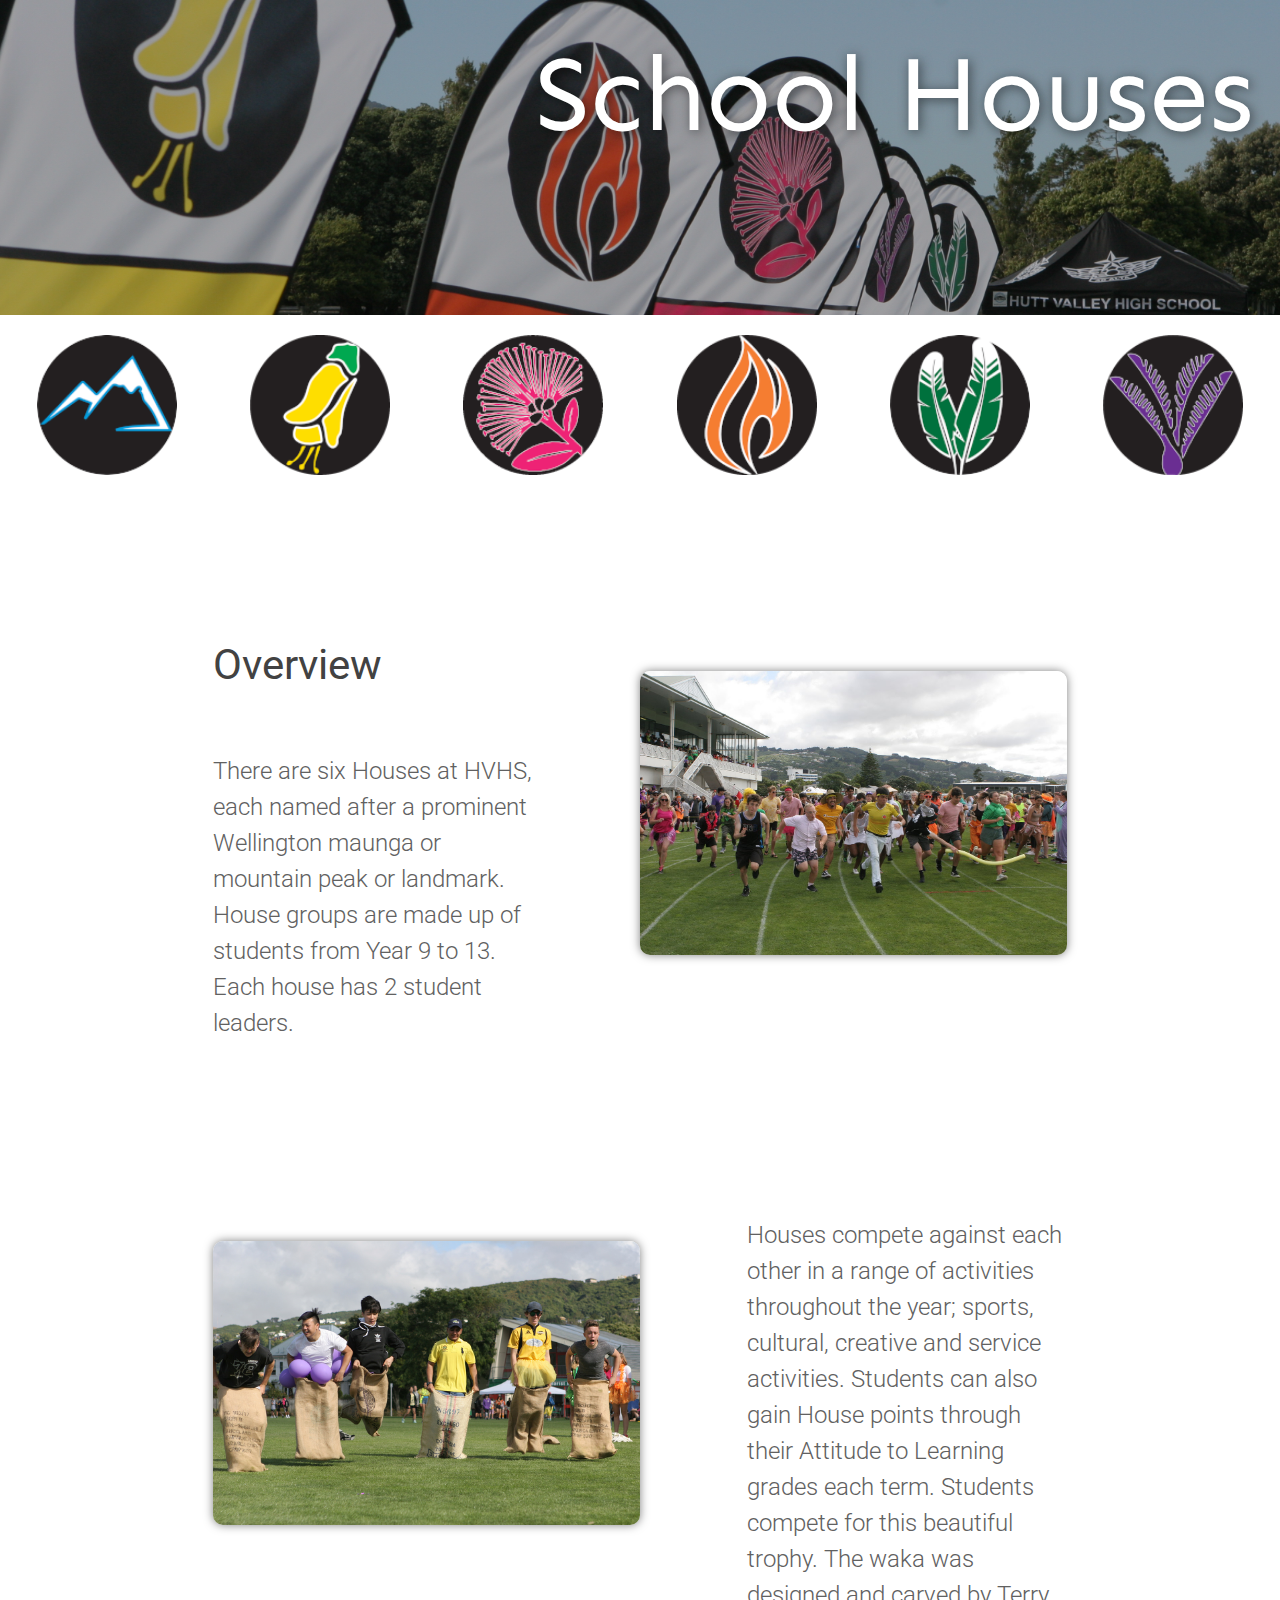
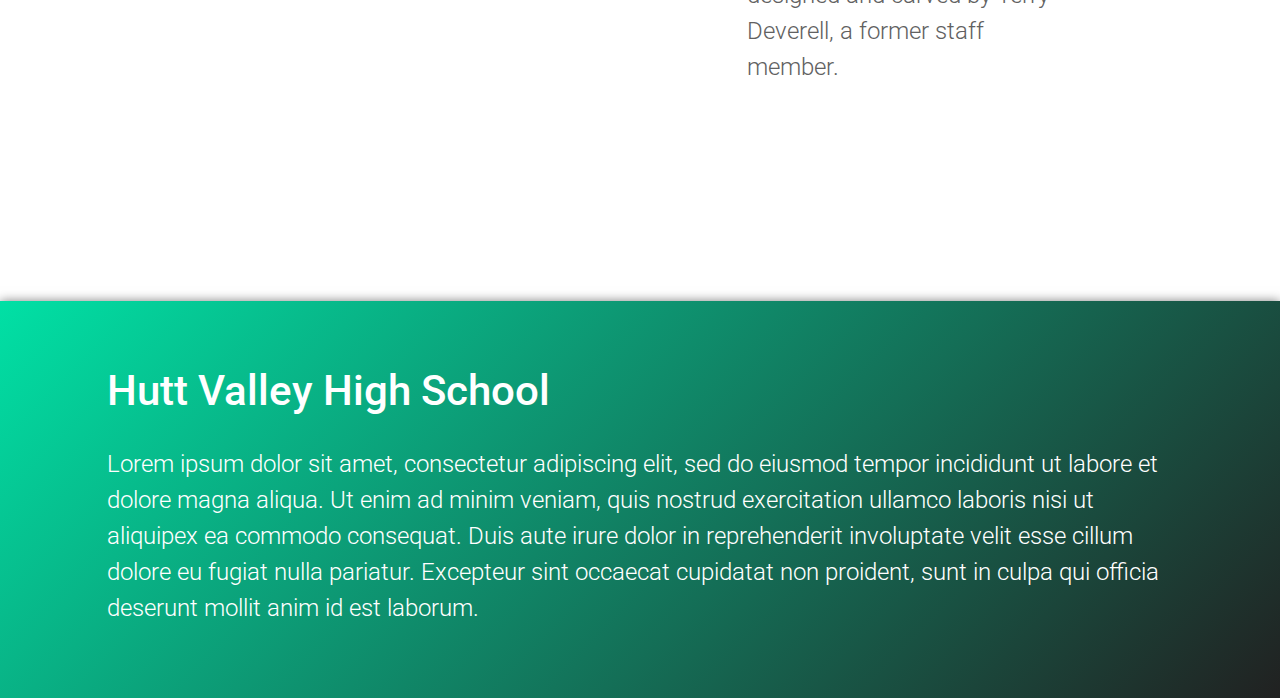
==== index.html @ 33c92b8f "continuing to update mobile view" ====
<!DOCTYPE html>
<html lang='en'>
  <head>
    <meta charset="UTF-8">
    <meta name="description" content="Free Web tutorials">
    <meta name="keywords" content="HTML, CSS, JavaScript">
    <meta name="author" content="John Doe">
    <meta name="viewport" content="width=device-width, initial-scale=1.0">
    <script src="ua.js"></script>
    <link rel="stylesheet" href="https://www.w3schools.com/w3css/4/w3.css">
    <link rel="stylesheet" href="https://fonts.googleapis.com/css2?family=Roboto:wght@300;500&family=Sen:wght@700&display=swap">
    <link rel="stylesheet" href="style.css">
    <link rel="icon" href="images/favicon.png">
    <title>School Houses - HVHS</title>
  </head>
  <body>
    <div class="title">
      <h1>School Houses</h1>
    </div>
    <div class="navbar w3-row">
      <div id="TARARUA" class="w3-col s2 m2 l2">
        <a href="tararua.html">
          <img id="TARARUANOTSELECTED"
               src="images/tararua-logo.png"
               alt="tararua">
          <img id="TARARUASELECTED"
               src="images/tararua-logo-selected.png"
               alt="tararua-selected">
        </a>
      </div>
      <div id="MATAIRANGI" class="w3-col s2 m2 l2">
        <a href="matairangi.html">
          <img id="MATAIRANGINOTSELECTED"
               src="images/matairangi-logo.png"
               alt="matairangi">
          <img id="MATAIRANGISELECTED"
               src="images/matairangi-logo-selected.png"
               alt="matairangi-selected">
        </a>
      </div>
      <div id="ORONGORONGO" class="w3-col s2 m2 l2">
        <a href="orongorongo.html">
          <img id="ORONGORONGONOTSELECTED"
               src="images/orongorongo-logo.png"
               alt="orongorongo">
          <img id="ORONGORONGOSELECTED"
               src="images/orongorongo-logo-selected.png"
               alt="orongorongo-selected">
        </a>
      </div>
      <div id="PUKEATUA" class="w3-col s2 m2 l2">
        <a href="pukeatua.html">
          <img id="PUKEATUANOTSELECTED"
               src="images/pukeatua-logo.png"
               alt="pukeatua">
          <img id="PUKEATUASELECTED"
               src="images/pukeatua-logo-selected.png"
               alt="pukeatua-selected">
        </a>
      </div>
      <div id="REMUTAKA" class="w3-col s2 m2 l2">
        <a href="remutaka.html">
          <img id="REMUTAKANOTSELECTED"
               src="images/remutaka-logo.png"
               alt="remutaka">
          <img id="REMUTAKASELECTED"
               src="images/remutaka-logo-selected.png"
               alt="remutaka-selected">
        </a>
      </div>
      <div id="PUKEARIKI" class="w3-col s2 m2 l2">
        <a href="pukeariki.html">
          <img id="PUKEARIKINOTSELECTED"
               src="images/pukeariki-logo.png"
               alt="pukeariki">
          <img id="PUKEARIKISELECTED"
               src="images/pukeariki-logo-selected.png"
               alt="pukeariki-selected">
        </a>
      </div>
    </div> <!-- End of Navbar -->
    <div class="content w3-row">
      <div class="w3-col s1 m1 l2">
        <br>
      </div>
      <div class="w3-col s12 m12 l3 hometext">
        <h1>Overview</h1>
        <br>
        <p>
          There are six Houses at HVHS, each named after a prominent
          Wellington maunga or mountain peak or landmark. House groups are
          made up of students from Year 9 to 13. Each house has 2 student
          leaders.
        </p>
      </div>
      <div class="w3-col s0 m0 l1">
        <br>
      </div>
      <div class="w3-col s12 m12 l4">
        <img src="images/home-1.jpg" class="homeimg" alt="sprint-race">
      </div>
      <div class="w3-col s1 m1 l2">
        <br>
      </div>
    </div>
    <div class="content w3-row">
      <div class="w3-col s1 m1 l2">
        <br>
      </div>
      <div class="w3-col s12 m12 l4">
        <img src="images/home-2.jpg" class="homeimg" alt="sprint-race">
      </div>
      <div class="w3-col s0 m0 l1">
        <br>
      </div>
      <div class="w3-col s12 m12 l3 hometext">
        <!-- <h1>Pengerrs</h1>
        <br> -->
        <p>
          Houses compete against each other in a range of activities throughout
          the year; sports, cultural, creative and service activities. Students
          can also gain House points through their Attitude to Learning grades
          each term. Students compete for this beautiful trophy. The waka was
          designed and carved by Terry Deverell, a former staff member.
        </p>
      </div>
      <div class="w3-col s1 m1 l2">
        <br>
      </div>
    </div>
    <div class="footer w3-row">
      <div class="w3-col s1 m1 l1">
        <br>
      </div>
      <div class="w3-col s10 m10 l10">
        <h1>Hutt Valley High School</h1>
        <p>
          Lorem ipsum dolor sit amet, consectetur adipiscing elit, sed do
          eiusmod tempor incididunt ut labore et dolore magna aliqua. Ut enim ad
          minim veniam, quis nostrud exercitation ullamco laboris nisi ut
          aliquipex ea commodo consequat. Duis aute irure dolor in reprehenderit
          involuptate velit esse cillum dolore eu fugiat nulla pariatur.
          Excepteur sint occaecat cupidatat non proident, sunt in culpa qui
          officia deserunt mollit anim id est laborum.
        </p>
      </div>
    </div>
  </body>
</html>
---- style.css ----
html, body {height: 100%;}

.title {
  background-image:      linear-gradient(rgba(0, 0, 0, 0.3),
                         rgba(0, 0, 0, 0.3)),
                         url('images/background.jpg');
  height:                35%;
  background-attachment: fixed;
  background-position:   center;
  background-repeat:     no-repeat;
  background-size:       cover;
}

.title h1 {
  text-align:    right;
  color:         white;
  font-family:   'Sen', sans-serif;
  margin:        0;
  padding-right: 2%;
  padding-top:   1%;
  font-size:     12vh;
  text-shadow:   2px 2px 12px rgba(0,0,0,0.5);
}

.navbar {
  width:    100%;
  position: relative;
  display:  block;
}

.navbar img {
  height:       20vh;
  display:      block;
  margin-left:  auto;
  margin-right: auto;
  padding:      20px;
}

/* Hide light icon */
#TARARUASELECTED                           {display: none;}
#MATAIRANGISELECTED                        {display: none;}
#ORONGORONGOSELECTED                       {display: none;}
#PUKEATUASELECTED                          {display: none;}
#REMUTAKASELECTED                          {display: none;}
#PUKEARIKISELECTED                         {display: none;}

/* Hide dark icon on hover */
#TARARUA:hover     #TARARUANOTSELECTED     {display: none;}
#MATAIRANGI:hover  #MATAIRANGINOTSELECTED  {display: none;}
#ORONGORONGO:hover #ORONGORONGONOTSELECTED {display: none;}
#PUKEATUA:hover    #PUKEATUANOTSELECTED    {display: none;}
#REMUTAKA:hover    #REMUTAKANOTSELECTED    {display: none;}
#PUKEARIKI:hover   #PUKEARIKINOTSELECTED   {display: none;}

/* Show light icon on hover */
#TARARUA:hover     #TARARUASELECTED        {display: block;}
#MATAIRANGI:hover  #MATAIRANGISELECTED     {display: block;}
#ORONGORONGO:hover #ORONGORONGOSELECTED    {display: block;}
#PUKEATUA:hover    #PUKEATUASELECTED       {display: block;}
#REMUTAKA:hover    #REMUTAKASELECTED       {display: block;}
#PUKEARIKI:hover   #PUKEARIKISELECTED      {display: block;}

/* Gradient background on hover */
#TARARUA:hover {
  background: linear-gradient(135deg, #009ce1, #004461);
  box-shadow: 0px 0px 10px rgba(0, 0, 0, 0.5);
}
#MATAIRANGI:hover {
  background: linear-gradient(135deg, #ffe300, #BFA900);
  box-shadow: 0px 0px 10px rgba(0, 0, 0, 0.5);
}
#ORONGORONGO:hover {
  background: linear-gradient(135deg, #ff0071, #800039);
  box-shadow: 0px 0px 10px rgba(0, 0, 0, 0.5);
}
#PUKEATUA:hover {
  background: linear-gradient(135deg, #ff7200, #803900);
  box-shadow: 0px 0px 10px rgba(0, 0, 0, 0.5);
}
#REMUTAKA:hover {
  background: linear-gradient(135deg, #00773a, #00381B);
  box-shadow: 0px 0px 10px rgba(0, 0, 0, 0.5);
}
#PUKEARIKI:hover {
  background: linear-gradient(135deg, #760296, #440157);
  box-shadow: 0px 0px 10px rgba(0, 0, 0, 0.5);
}

.content    {margin-top:  128px;}

.hometext h1{
  font-family: 'Roboto', sans-serif;
  color:       #424242;
  font-size:   42px;
}

.hometext p{
  font-family: 'Roboto', sans-serif;
  font-weight: 300;
  font-size:   24px;
  color:       #616161;
}

.homeimg {
  width:         100%;
  margin-top:    48px;
  border-radius: 10px;
  box-shadow:    0px 0px 10px rgba(0, 0, 0, 0.5);
}

.splitter {
  width:        66%;
  margin:       auto;
  margin-top:   192px;
  border-color: #616161;
}

#HOMEEMBED,     #TARARUAEMBED,  #MATAIRANGIEMBED, #ORONGORONGOEMBED,
#PUKEATUAEMBED, #REMUTAKAEMBED, #PUKEARIKIEMBED   {display: none;}

.active {display: block;}

.footer {
  box-shadow:  0px 0px 10px rgba(0, 0, 0, 0.5);
  margin-top:  192px;
  background:  linear-gradient(135deg, #01e0a5, #212121);
  color:       white;
  font-family: 'Roboto', sans-serif;
}

.footer h1 {
  padding-top: 48px;
  font-family: 'Roboto', sans-serif;
  font-size:   42px;
  font-weight: 500;
}

.footer p {
  font-size:      24px;
  font-weight:    300;
  padding-bottom: 48px;
}

html[data-useragent*='Android'] img {
  box-shadow:    0px 0px 0px rgba(0, 0, 0, 0.5);
  border-radius: 0px;
  margin-top:    0px;
}
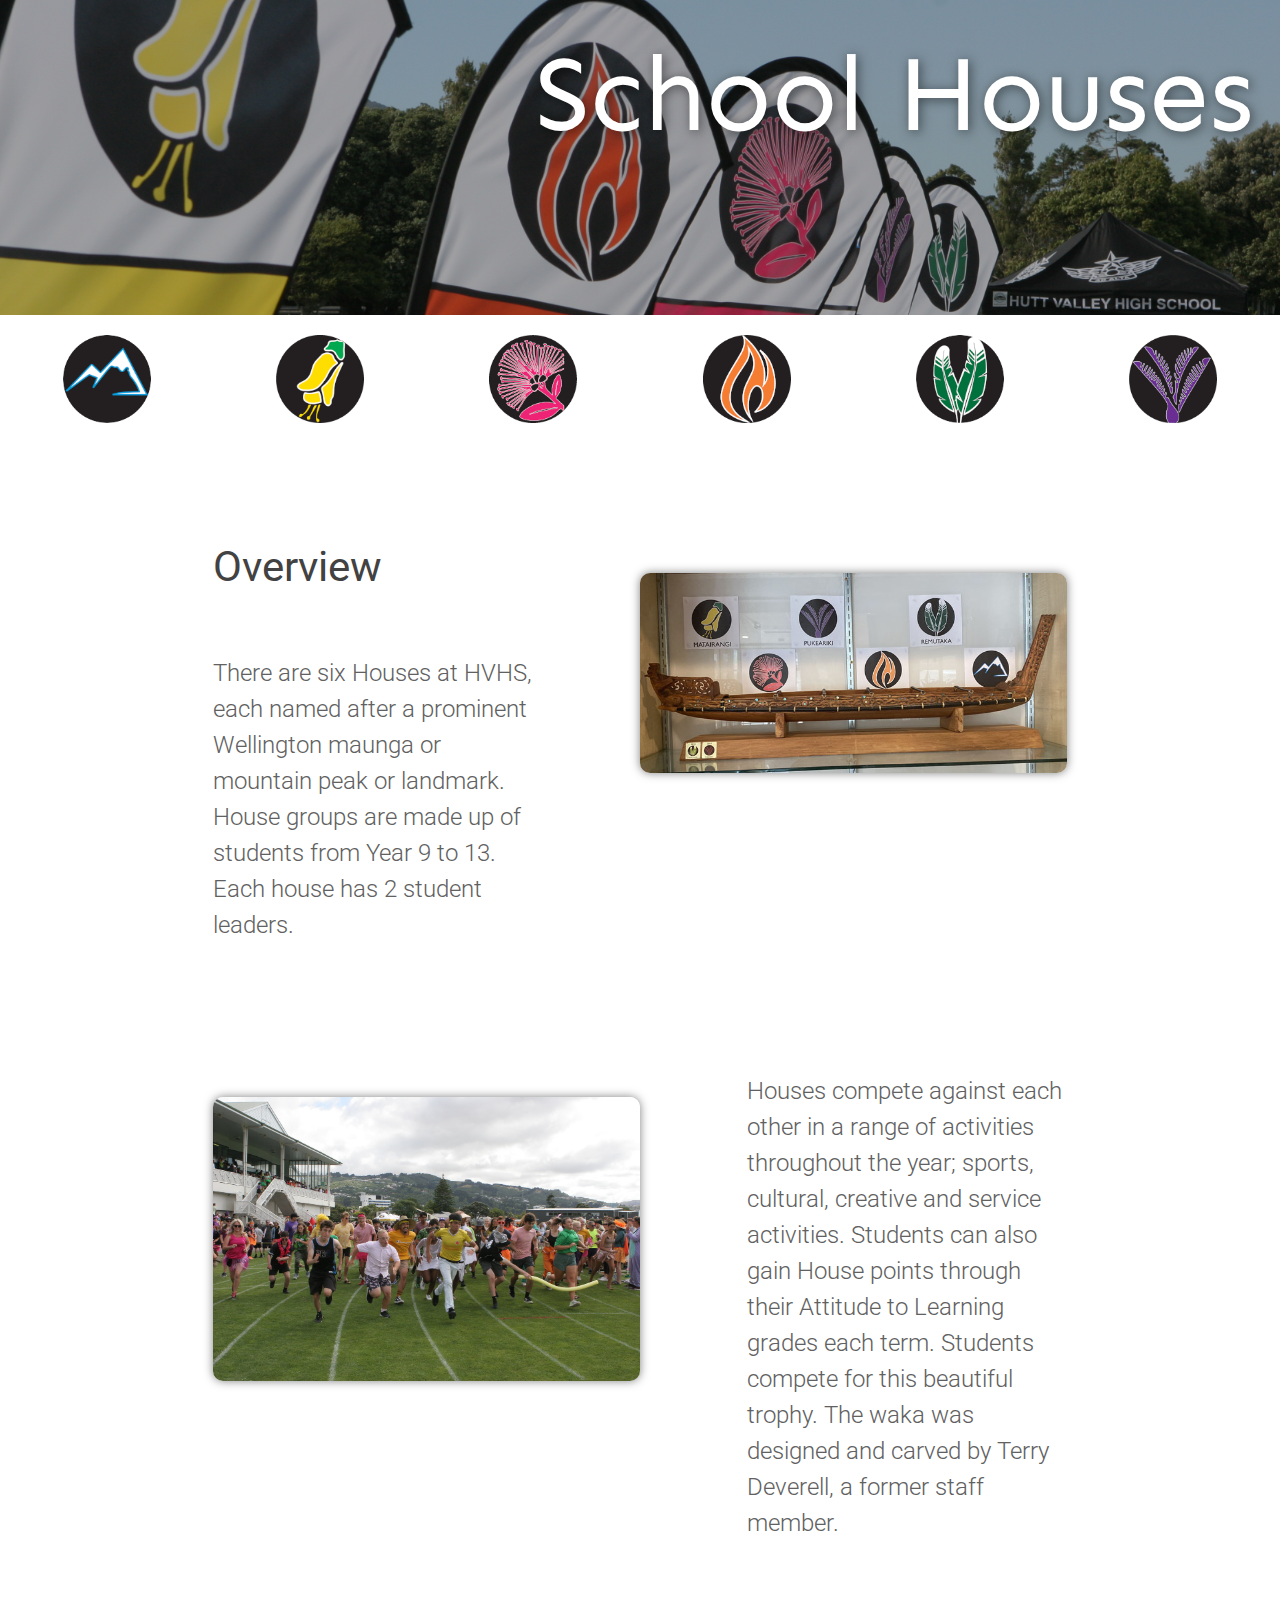
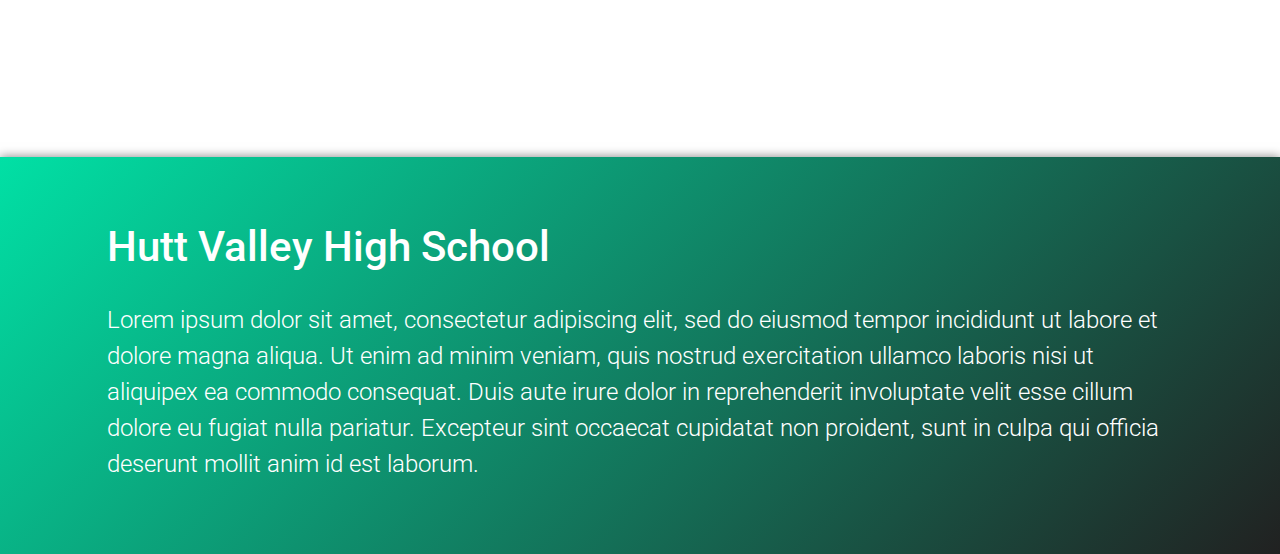
==== commit 1c716d1c: "General visual tweaks, removed some unused classes from css." ====
--- a/index.html
+++ b/index.html
@@ -3,82 +3,84 @@
   <head>
     <meta charset="UTF-8">
     <meta name="description" content="Free Web tutorials">
-    <meta name="keywords" content="HTML, CSS, JavaScript">
-    <meta name="author" content="John Doe">
-    <meta name="viewport" content="width=device-width, initial-scale=1.0">
+    <meta name="keywords"    content="HTML, CSS, JavaScript">
+    <meta name="author"      content="John Doe">
+    <meta name="viewport"    content="width=device-width, initial-scale=1.0">
     <script src="ua.js"></script>
     <link rel="stylesheet" href="https://www.w3schools.com/w3css/4/w3.css">
     <link rel="stylesheet" href="https://fonts.googleapis.com/css2?family=Roboto:wght@300;500&family=Sen:wght@700&display=swap">
     <link rel="stylesheet" href="style.css">
-    <link rel="icon" href="images/favicon.png">
+    <link rel="icon"       href="images/favicon.png">
     <title>School Houses - HVHS</title>
   </head>
   <body>
     <div class="title">
       <h1>School Houses</h1>
     </div>
+<!----------------------------------------------------------------------------->
     <div class="navbar w3-row">
       <div id="TARARUA" class="w3-col s2 m2 l2">
         <a href="tararua.html">
-          <img id="TARARUANOTSELECTED"
+          <img id ="TARARUANOTSELECTED"
                src="images/tararua-logo.png"
                alt="tararua">
-          <img id="TARARUASELECTED"
+          <img id ="TARARUASELECTED"
                src="images/tararua-logo-selected.png"
                alt="tararua-selected">
         </a>
       </div>
       <div id="MATAIRANGI" class="w3-col s2 m2 l2">
         <a href="matairangi.html">
-          <img id="MATAIRANGINOTSELECTED"
+          <img id ="MATAIRANGINOTSELECTED"
                src="images/matairangi-logo.png"
                alt="matairangi">
-          <img id="MATAIRANGISELECTED"
+          <img id ="MATAIRANGISELECTED"
                src="images/matairangi-logo-selected.png"
                alt="matairangi-selected">
         </a>
       </div>
       <div id="ORONGORONGO" class="w3-col s2 m2 l2">
         <a href="orongorongo.html">
-          <img id="ORONGORONGONOTSELECTED"
+          <img id ="ORONGORONGONOTSELECTED"
                src="images/orongorongo-logo.png"
                alt="orongorongo">
-          <img id="ORONGORONGOSELECTED"
+          <img id ="ORONGORONGOSELECTED"
                src="images/orongorongo-logo-selected.png"
                alt="orongorongo-selected">
         </a>
       </div>
       <div id="PUKEATUA" class="w3-col s2 m2 l2">
         <a href="pukeatua.html">
-          <img id="PUKEATUANOTSELECTED"
+          <img id ="PUKEATUANOTSELECTED"
                src="images/pukeatua-logo.png"
                alt="pukeatua">
-          <img id="PUKEATUASELECTED"
+          <img id ="PUKEATUASELECTED"
                src="images/pukeatua-logo-selected.png"
                alt="pukeatua-selected">
         </a>
       </div>
       <div id="REMUTAKA" class="w3-col s2 m2 l2">
         <a href="remutaka.html">
-          <img id="REMUTAKANOTSELECTED"
+          <img id ="REMUTAKANOTSELECTED"
                src="images/remutaka-logo.png"
                alt="remutaka">
-          <img id="REMUTAKASELECTED"
+          <img id ="REMUTAKASELECTED"
                src="images/remutaka-logo-selected.png"
                alt="remutaka-selected">
         </a>
       </div>
       <div id="PUKEARIKI" class="w3-col s2 m2 l2">
         <a href="pukeariki.html">
-          <img id="PUKEARIKINOTSELECTED"
+          <img id ="PUKEARIKINOTSELECTED"
                src="images/pukeariki-logo.png"
                alt="pukeariki">
-          <img id="PUKEARIKISELECTED"
+          <img id ="PUKEARIKISELECTED"
                src="images/pukeariki-logo-selected.png"
                alt="pukeariki-selected">
         </a>
       </div>
-    </div> <!-- End of Navbar -->
+    </div>
+<!----------------------------------------------------------------------------->
     <div class="content w3-row">
       <div class="w3-col s1 m1 l2">
         <br>
@@ -97,7 +99,7 @@
         <br>
       </div>
       <div class="w3-col s12 m12 l4">
-        <img src="images/home-1.jpg" class="homeimg" alt="sprint-race">
+        <img src="images/home-2.jpg" class="homeimg" alt="sprint-race">
       </div>
       <div class="w3-col s1 m1 l2">
         <br>
@@ -108,14 +110,12 @@
         <br>
       </div>
       <div class="w3-col s12 m12 l4">
-        <img src="images/home-2.jpg" class="homeimg" alt="sprint-race">
+        <img src="images/home-1.jpg" class="homeimg" alt="sprint-race">
       </div>
       <div class="w3-col s0 m0 l1">
         <br>
       </div>
       <div class="w3-col s12 m12 l3 hometext">
-        <!-- <h1>Pengerrs</h1>
-        <br> -->
         <p>
           Houses compete against each other in a range of activities throughout
           the year; sports, cultural, creative and service activities. Students
@@ -128,6 +128,7 @@
         <br>
       </div>
     </div>
+<!----------------------------------------------------------------------------->
     <div class="footer w3-row">
       <div class="w3-col s1 m1 l1">
         <br>
--- a/style.css
+++ b/style.css
@@ -22,6 +22,8 @@
   text-shadow:   2px 2px 12px rgba(0,0,0,0.5);
 }
 
+/******************************************************************************/
+
 .navbar {
   width:    100%;
   position: relative;
@@ -29,7 +31,7 @@
 }
 
 .navbar img {
-  height:       20vh;
+  height:       128px;
   display:      block;
   margin-left:  auto;
   margin-right: auto;
@@ -86,7 +88,9 @@
   box-shadow: 0px 0px 10px rgba(0, 0, 0, 0.5);
 }
 
-.content    {margin-top:  128px;}
+/******************************************************************************/
+
+.content {margin-top: 82px;}
 
 .hometext h1{
   font-family: 'Roboto', sans-serif;
@@ -108,17 +112,7 @@
   box-shadow:    0px 0px 10px rgba(0, 0, 0, 0.5);
 }
 
-.splitter {
-  width:        66%;
-  margin:       auto;
-  margin-top:   192px;
-  border-color: #616161;
-}
-
-#HOMEEMBED,     #TARARUAEMBED,  #MATAIRANGIEMBED, #ORONGORONGOEMBED,
-#PUKEATUAEMBED, #REMUTAKAEMBED, #PUKEARIKIEMBED   {display: none;}
-
-.active {display: block;}
+/******************************************************************************/
 
 .footer {
   box-shadow:  0px 0px 10px rgba(0, 0, 0, 0.5);
@@ -141,8 +135,16 @@
   padding-bottom: 48px;
 }
 
+/******************************************************************************/
+
 html[data-useragent*='Android'] img {
   box-shadow:    0px 0px 0px rgba(0, 0, 0, 0.5);
   border-radius: 0px;
   margin-top:    0px;
 }
+
+html[data-platform='iPhone'] img {
+  box-shadow:    0px 0px 0px rgba(0, 0, 0, 0.5);
+  border-radius: 0px;
+  margin-top:    0px;
+}
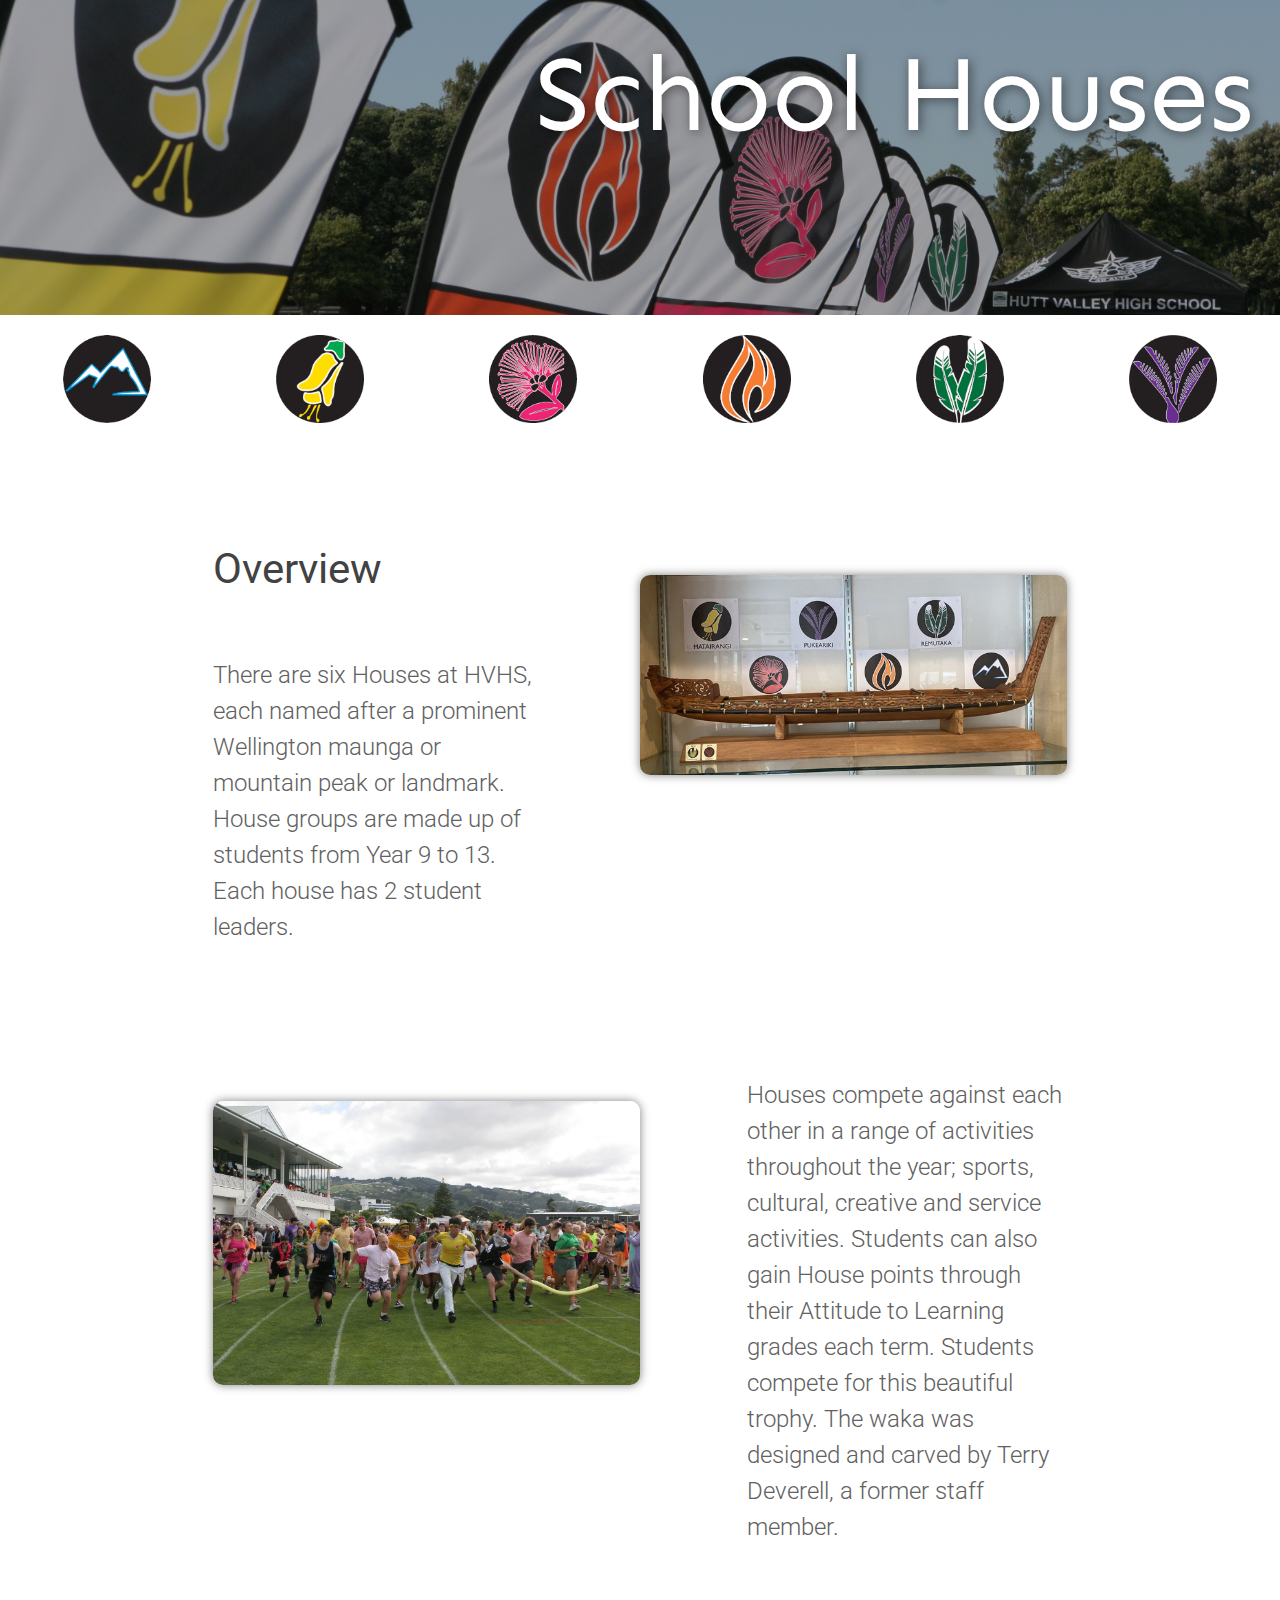
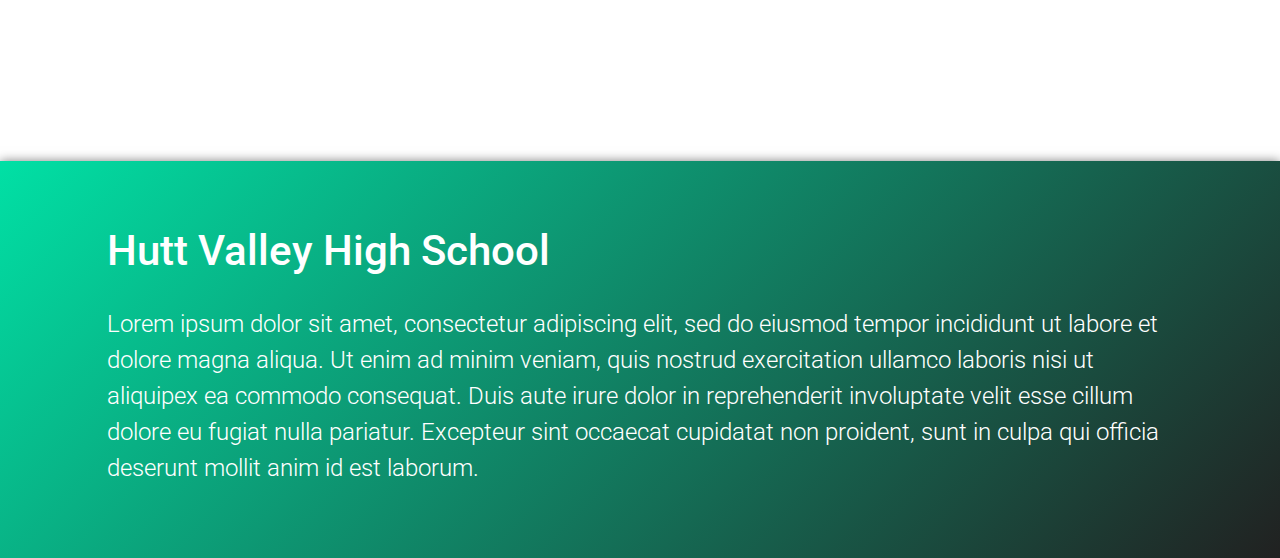
==== commit fb7d2306: "continuing to improve mobile layout" ====
--- a/index.html
+++ b/index.html
@@ -19,7 +19,7 @@
     </div>
 <!----------------------------------------------------------------------------->
     <div class="navbar w3-row">
-      <div id="TARARUA" class="w3-col s2 m2 l2">
+      <div id="TARARUA" class="w3-col s4 m2 l2">
         <a href="tararua.html">
           <img id ="TARARUANOTSELECTED"
                src="images/tararua-logo.png"
@@ -29,7 +29,7 @@
                alt="tararua-selected">
         </a>
       </div>
-      <div id="MATAIRANGI" class="w3-col s2 m2 l2">
+      <div id="MATAIRANGI" class="w3-col s4 m2 l2">
         <a href="matairangi.html">
           <img id ="MATAIRANGINOTSELECTED"
                src="images/matairangi-logo.png"
@@ -39,7 +39,7 @@
                alt="matairangi-selected">
         </a>
       </div>
-      <div id="ORONGORONGO" class="w3-col s2 m2 l2">
+      <div id="ORONGORONGO" class="w3-col s4 m2 l2">
         <a href="orongorongo.html">
           <img id ="ORONGORONGONOTSELECTED"
                src="images/orongorongo-logo.png"
@@ -49,7 +49,7 @@
                alt="orongorongo-selected">
         </a>
       </div>
-      <div id="PUKEATUA" class="w3-col s2 m2 l2">
+      <div id="PUKEATUA" class="w3-col s4 m2 l2">
         <a href="pukeatua.html">
           <img id ="PUKEATUANOTSELECTED"
                src="images/pukeatua-logo.png"
@@ -59,7 +59,7 @@
                alt="pukeatua-selected">
         </a>
       </div>
-      <div id="REMUTAKA" class="w3-col s2 m2 l2">
+      <div id="REMUTAKA" class="w3-col s4 m2 l2">
         <a href="remutaka.html">
           <img id ="REMUTAKANOTSELECTED"
                src="images/remutaka-logo.png"
@@ -69,7 +69,7 @@
                alt="remutaka-selected">
         </a>
       </div>
-      <div id="PUKEARIKI" class="w3-col s2 m2 l2">
+      <div id="PUKEARIKI" class="w3-col s4 m2 l2">
         <a href="pukeariki.html">
           <img id ="PUKEARIKINOTSELECTED"
                src="images/pukeariki-logo.png"
--- a/style.css
+++ b/style.css
@@ -90,7 +90,7 @@
 
 /******************************************************************************/
 
-.content {margin-top: 82px;}
+.content {margin-top: 84px;}
 
 .hometext h1{
   font-family: 'Roboto', sans-serif;
@@ -137,14 +137,47 @@
 
 /******************************************************************************/
 
-html[data-useragent*='Android'] img {
+html[data-useragent*='Android'] .title h1 {
+  font-size:  16vw  !important;
+  padding:    0px   !important;
+  text-align: right !important;
+}
+
+html[data-useragent*='Android'] .navbar img {
+  width:  28vw;
+  height: auto !important;
+}
+
+html[data-useragent*='Android'] .content {
+  text-align: center;
+  margin-top: 12px;
+}
+
+html[data-useragent*='Android'] .hometext {
+  padding-left:  12px;
+  padding-right: 12px;
+}
+
+html[data-useragent*='Android'] .homeimg {
   box-shadow:    0px 0px 0px rgba(0, 0, 0, 0.5);
   border-radius: 0px;
   margin-top:    0px;
+  padding:       0px;
 }
 
-html[data-platform='iPhone'] img {
+html[data-platform='iPhone'] .navbar img {
+  width:  28vw;
+  height: auto !important;
+}
+
+html[data-platform='iPhone'] .content {
+  text-align: center;
+  margin-top: 12px;
+}
+
+html[data-platform='iPhone'] .homeimg {
   box-shadow:    0px 0px 0px rgba(0, 0, 0, 0.5);
   border-radius: 0px;
   margin-top:    0px;
+  padding:       0px;
 }
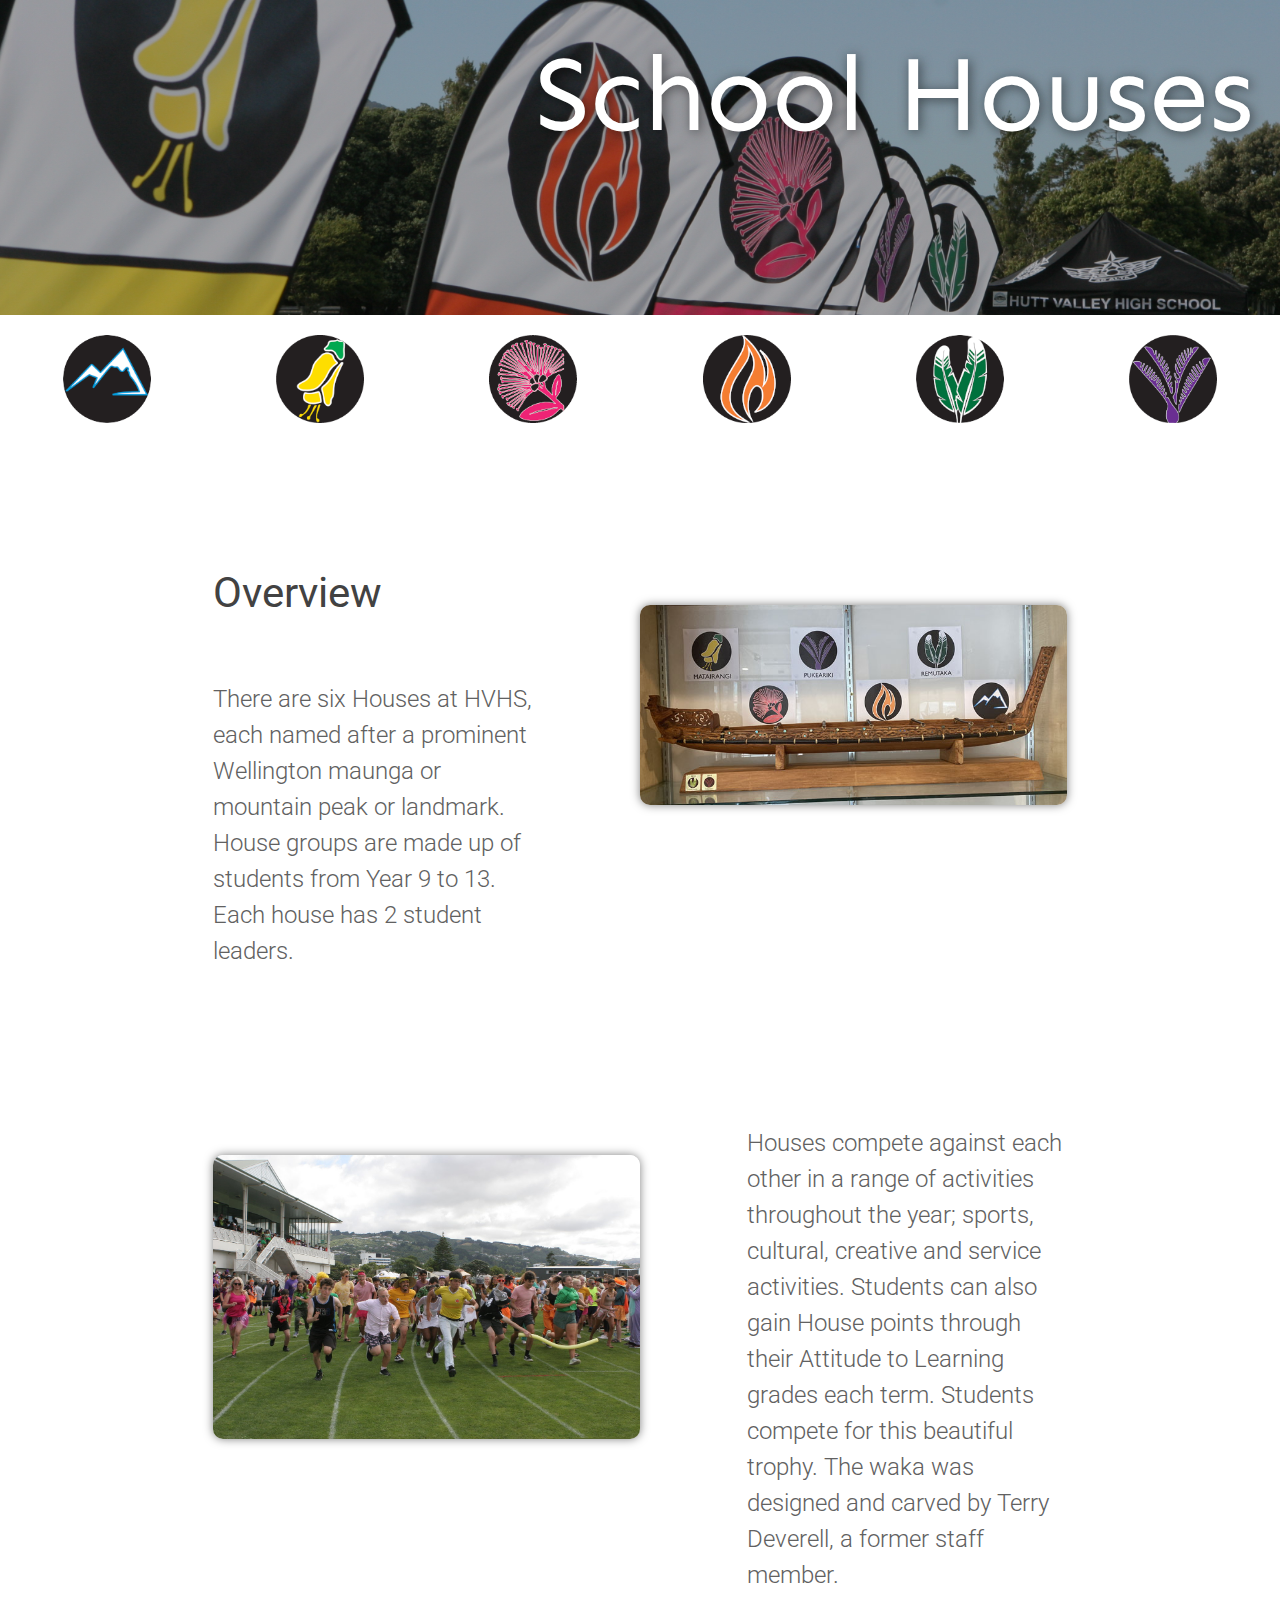
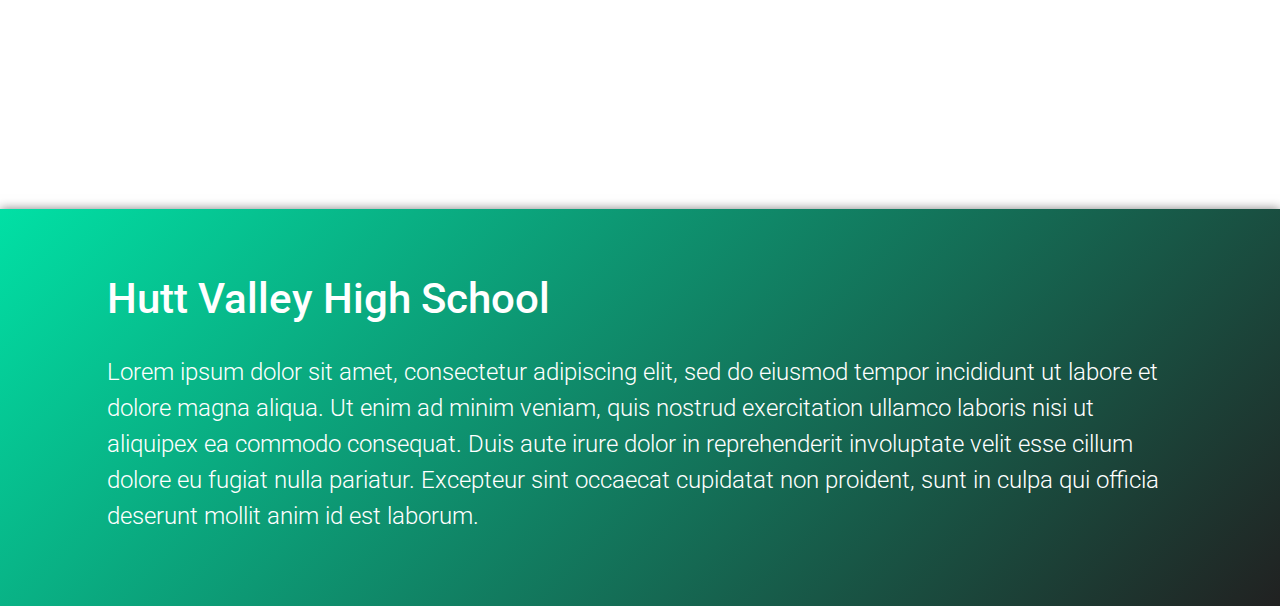
==== commit ba7a634f: "more minor layout tweaks" ====
--- a/index.html
+++ b/index.html
@@ -81,11 +81,11 @@
       </div>
     </div>
 <!----------------------------------------------------------------------------->
-    <div class="content w3-row">
-      <div class="w3-col s1 m1 l2">
+    <div class="content w3-row"> <!-- Row 1 -->
+      <div class="w3-col s0 m1 l2"> <!-- Left side whitespace -->
         <br>
       </div>
-      <div class="w3-col s12 m12 l3 hometext">
+      <div class="w3-col s12 m4 l3 hometext"> <!-- Row 1 text -->
         <h1>Overview</h1>
         <br>
         <p>
@@ -95,27 +95,27 @@
           leaders.
         </p>
       </div>
-      <div class="w3-col s0 m0 l1">
+      <div class="w3-col s0 m1 l1"> <!-- Center whitespace -->
         <br>
       </div>
-      <div class="w3-col s12 m12 l4">
+      <div class="w3-col s12 m5 l4"> <!-- Row 1 image -->
         <img src="images/home-2.jpg" class="homeimg" alt="sprint-race">
       </div>
-      <div class="w3-col s1 m1 l2">
+      <div class="w3-col s0 m1 l2"> <!-- Right side whitespace -->
         <br>
       </div>
     </div>
-    <div class="content w3-row">
-      <div class="w3-col s1 m1 l2">
+    <div class="content w3-row">  <!-- Row 2 -->
+      <div class="w3-col s0 m1 l2"> <!-- Left side whitespace -->
         <br>
       </div>
-      <div class="w3-col s12 m12 l4">
-        <img src="images/home-1.jpg" class="homeimg" alt="sprint-race">
+      <div class="w3-col s12 m5 l4"> <!-- Row 2 image -->
+        <img src="images/home-1.jpg" class="homeimg" alt="house-trophy">
       </div>
-      <div class="w3-col s0 m0 l1">
+      <div class="w3-col s0 m1 l1"> <!-- Center whitespace -->
         <br>
       </div>
-      <div class="w3-col s12 m12 l3 hometext">
+      <div class="w3-col s12 m4 l3 hometext"> <!-- Row 2 text -->
         <p>
           Houses compete against each other in a range of activities throughout
           the year; sports, cultural, creative and service activities. Students
@@ -124,7 +124,7 @@
           designed and carved by Terry Deverell, a former staff member.
         </p>
       </div>
-      <div class="w3-col s1 m1 l2">
+      <div class="w3-col s0 m1 l2"> <!-- Right side whitespace -->
         <br>
       </div>
     </div>
--- a/style.css
+++ b/style.css
@@ -90,15 +90,15 @@
 
 /******************************************************************************/
 
-.content {margin-top: 84px;}
+.content {margin-top: 12vh;}
 
-.hometext h1{
+.hometext h1 {
   font-family: 'Roboto', sans-serif;
   color:       #424242;
   font-size:   42px;
 }
 
-.hometext p{
+.hometext p {
   font-family: 'Roboto', sans-serif;
   font-weight: 300;
   font-size:   24px;
@@ -107,7 +107,7 @@
 
 .homeimg {
   width:         100%;
-  margin-top:    48px;
+  margin-top:    6vh;
   border-radius: 10px;
   box-shadow:    0px 0px 10px rgba(0, 0, 0, 0.5);
 }
@@ -159,7 +159,6 @@
 }
 
 html[data-useragent*='Android'] .homeimg {
-  box-shadow:    0px 0px 0px rgba(0, 0, 0, 0.5);
   border-radius: 0px;
   margin-top:    0px;
   padding:       0px;
@@ -176,7 +175,6 @@
 }
 
 html[data-platform='iPhone'] .homeimg {
-  box-shadow:    0px 0px 0px rgba(0, 0, 0, 0.5);
   border-radius: 0px;
   margin-top:    0px;
   padding:       0px;
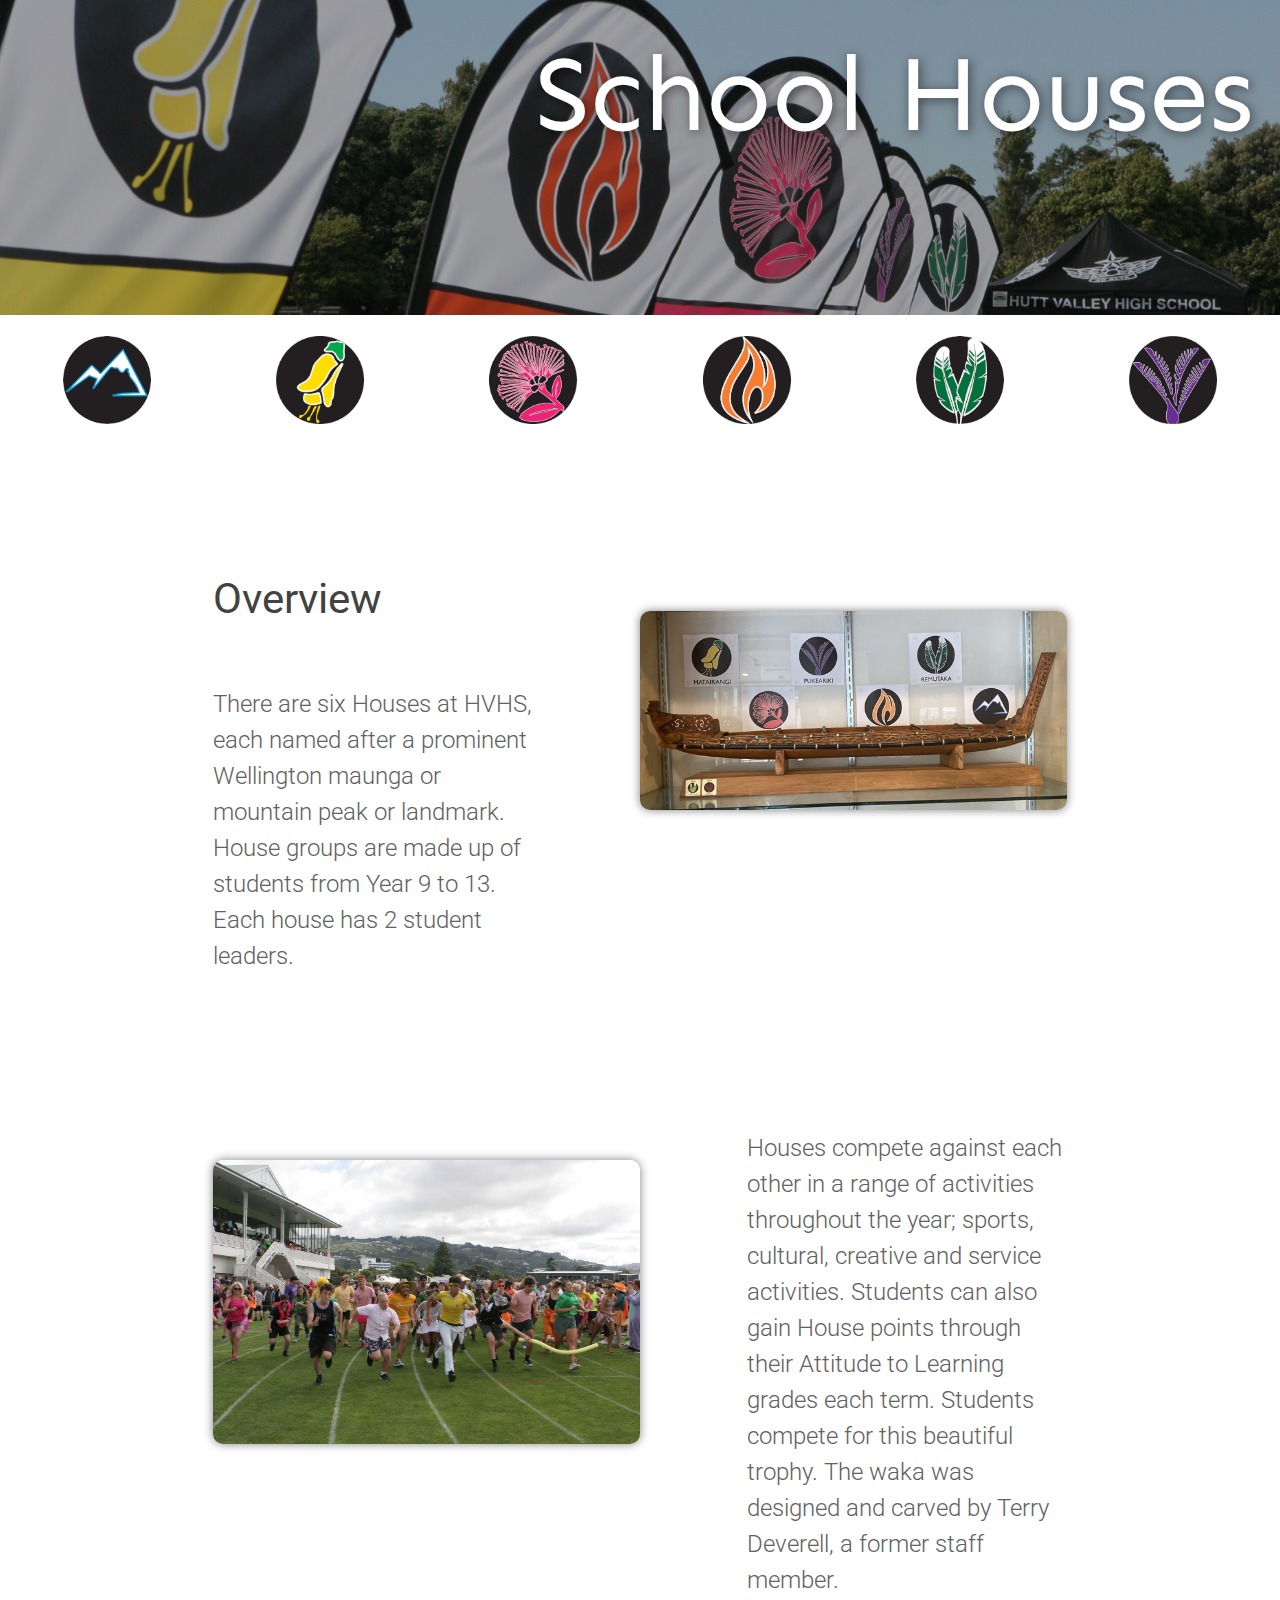
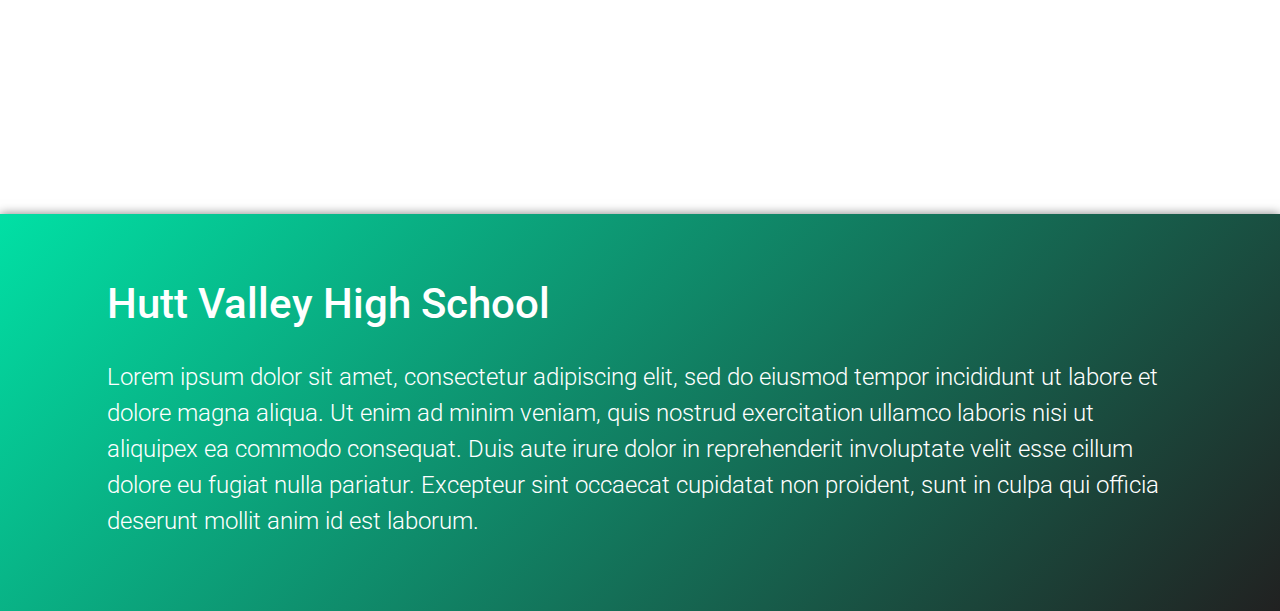
==== commit 37813d5e: "adding navbar dropdowns" ====
--- a/index.html
+++ b/index.html
@@ -6,7 +6,8 @@
     <meta name="keywords"    content="HTML, CSS, JavaScript">
     <meta name="author"      content="John Doe">
     <meta name="viewport"    content="width=device-width, initial-scale=1.0">
-    <script src="ua.js"></script>
+    <script       src="ua.js"></script>
+    <script defer src="dispDrop.js"></script>
     <link rel="stylesheet" href="https://www.w3schools.com/w3css/4/w3.css">
     <link rel="stylesheet" href="https://fonts.googleapis.com/css2?family=Roboto:wght@300;500&family=Sen:wght@700&display=swap">
     <link rel="stylesheet" href="style.css">
@@ -19,67 +20,87 @@
     </div>
 <!----------------------------------------------------------------------------->
     <div class="navbar w3-row">
-      <div id="TARARUA" class="w3-col s4 m2 l2">
-        <a href="tararua.html">
-          <img id ="TARARUANOTSELECTED"
-               src="images/tararua-logo.png"
-               alt="tararua">
-          <img id ="TARARUASELECTED"
-               src="images/tararua-logo-selected.png"
-               alt="tararua-selected">
-        </a>
+      <div id="TARARUA" class="w3-col s4 m2 l2 naver">
+        <button onclick="tarDispDrop()">
+          <img  id ="TARARUANOTSELECTED"
+                src="images/tararua-logo.png"
+                alt="tararua">
+          <img  id ="TARARUASELECTED"
+                src="images/tararua-logo-selected.png"
+                alt="tararua-selected">
+        </button>
       </div>
-      <div id="MATAIRANGI" class="w3-col s4 m2 l2">
-        <a href="matairangi.html">
+      <div id="MATAIRANGI" class="w3-col s4 m2 l2 naver">
+        <button onclick="matDispDrop()">
           <img id ="MATAIRANGINOTSELECTED"
-               src="images/matairangi-logo.png"
-               alt="matairangi">
-          <img id ="MATAIRANGISELECTED"
-               src="images/matairangi-logo-selected.png"
-               alt="matairangi-selected">
-        </a>
+                src="images/matairangi-logo.png"
+                alt="matairangi">
+          <img  id ="MATAIRANGISELECTED"
+                src="images/matairangi-logo-selected.png"
+                alt="matairangi-selected">
+        </button>
       </div>
-      <div id="ORONGORONGO" class="w3-col s4 m2 l2">
-        <a href="orongorongo.html">
-          <img id ="ORONGORONGONOTSELECTED"
-               src="images/orongorongo-logo.png"
-               alt="orongorongo">
-          <img id ="ORONGORONGOSELECTED"
-               src="images/orongorongo-logo-selected.png"
-               alt="orongorongo-selected">
-        </a>
+      <div id="ORONGORONGO" class="w3-col s4 m2 l2 naver">
+        <button onclick="oroDispDrop()">
+          <img  id ="ORONGORONGONOTSELECTED"
+                src="images/orongorongo-logo.png"
+                alt="orongorongo">
+          <img  id ="ORONGORONGOSELECTED"
+                src="images/orongorongo-logo-selected.png"
+                alt="orongorongo-selected">
+        </button>
       </div>
-      <div id="PUKEATUA" class="w3-col s4 m2 l2">
-        <a href="pukeatua.html">
-          <img id ="PUKEATUANOTSELECTED"
-               src="images/pukeatua-logo.png"
-               alt="pukeatua">
-          <img id ="PUKEATUASELECTED"
-               src="images/pukeatua-logo-selected.png"
-               alt="pukeatua-selected">
-        </a>
+      <div id="PUKEATUA" class="w3-col s4 m2 l2 naver">
+        <button onclick="pukDispDrop()">
+          <img  id ="PUKEATUANOTSELECTED"
+                src="images/pukeatua-logo.png"
+                alt="pukeatua">
+          <img  id ="PUKEATUASELECTED"
+                src="images/pukeatua-logo-selected.png"
+                alt="pukeatua-selected">
+        </button>
       </div>
-      <div id="REMUTAKA" class="w3-col s4 m2 l2">
-        <a href="remutaka.html">
-          <img id ="REMUTAKANOTSELECTED"
-               src="images/remutaka-logo.png"
-               alt="remutaka">
-          <img id ="REMUTAKASELECTED"
-               src="images/remutaka-logo-selected.png"
-               alt="remutaka-selected">
-        </a>
+      <div id="REMUTAKA" class="w3-col s4 m2 l2 naver">
+        <button onclick="remDispDrop()">
+          <img  id ="REMUTAKANOTSELECTED"
+                src="images/remutaka-logo.png"
+                alt="remutaka">
+          <img  id ="REMUTAKASELECTED"
+                src="images/remutaka-logo-selected.png"
+                alt="remutaka-selected">
+        </button>
       </div>
-      <div id="PUKEARIKI" class="w3-col s4 m2 l2">
-        <a href="pukeariki.html">
-          <img id ="PUKEARIKINOTSELECTED"
-               src="images/pukeariki-logo.png"
-               alt="pukeariki">
-          <img id ="PUKEARIKISELECTED"
-               src="images/pukeariki-logo-selected.png"
-               alt="pukeariki-selected">
-        </a>
+      <div id="PUKEARIKI" class="w3-col s4 m2 l2 naver">
+        <button onclick="puxDispDrop()">
+          <img  id ="PUKEARIKINOTSELECTED"
+                src="images/pukeariki-logo.png"
+                alt="pukeariki">
+          <img  id ="PUKEARIKISELECTED"
+                src="images/pukeariki-logo-selected.png"
+                alt="pukeariki-selected">
+        </button>
       </div>
     </div>
+    <div id="TARDROP" class="drop">
+    	<div class="w3-row">
+    		<div class="w3-col s1 m1 l1"><br></div>
+    		<div class="w3-col s7 m8 l8">
+	    		<h1>Tararua</h1>
+	    		<br>
+	    		<p>We stand proud beneath the white of the snow capped mountain.</p>
+	    	</div>
+	    	<div class="w3-col s3 m2 l2">
+					<a href="tararua.html">Learn More</a>
+	    	</div>
+	    	<div class="w3-col s1 m1 l1"><br></div>
+	    </div>
+	</div>
+    </div>
+    <div id="MATDROP" class="drop"></div>
+    <div id="ORODROP" class="drop"></div>
+    <div id="PUKDROP" class="drop"></div>
+    <div id="REMDROP" class="drop"></div>
+    <div id="PUXDROP" class="drop"></div>
 <!----------------------------------------------------------------------------->
     <div class="content w3-row"> <!-- Row 1 -->
       <div class="w3-col s0 m1 l2"> <!-- Left side whitespace -->
@@ -148,3 +169,4 @@
     </div>
   </body>
 </html>
+
--- a/style.css
+++ b/style.css
@@ -38,6 +38,17 @@
   padding:      20px;
 }
 
+.navbar button {
+  height:       128px;
+  width:        100%;
+  margin-left:  auto;
+  margin-right: auto;
+  background:   none;
+  border:       none;
+}
+
+.naver {transition: 0.3s;}
+
 /* Hide light icon */
 #TARARUASELECTED                           {display: none;}
 #MATAIRANGISELECTED                        {display: none;}
@@ -90,6 +101,40 @@
 
 /******************************************************************************/
 
+.drop {
+  height:     20vh;
+  display:    none;
+  box-shadow: 0px 0px 10px rgba(0, 0, 0, 0.5);
+}
+
+.drop a {
+	display:          block;
+	margin-top: 			25%;
+	position:         relative;
+	padding:          20px;
+	background-color: #FBC02D;
+	font-family:      'Roboto', sans-serif;
+	font-weight:      500;
+	font-size:	      18px;
+	text-align:       center;
+	border-radius:    5px;
+	transition:       0.3s;
+}
+
+.drop a:hover {
+	background-color: grey;
+	box-shadow: 0px 0px 10px rgba(0, 0, 0, 0.5);
+}	
+
+#TARDROP {background: linear-gradient(135deg, #009ce1, #004461);}
+#MATDROP {background: linear-gradient(135deg, #ffe300, #BFA900);}
+#ORODROP {background: linear-gradient(135deg, #ff0071, #800039);}
+#PUKDROP {background: linear-gradient(135deg, #ff7200, #803900);}
+#REMDROP {background: linear-gradient(135deg, #00773a, #00381B);}
+#PUXDROP {background: linear-gradient(135deg, #760296, #440157);}
+
+/******************************************************************************/
+
 .content {margin-top: 12vh;}
 
 .hometext h1 {
@@ -143,10 +188,30 @@
   text-align: right !important;
 }
 
+html[data-platform='iPhone'] .title h1 {
+  font-size:  16vw  !important;
+  padding:    0px   !important;
+  text-align: right !important;
+}
+
+/******************************************************************************/
+
 html[data-useragent*='Android'] .navbar img {
   width:  28vw;
   height: auto !important;
 }
+
+html[data-platform='iPhone'] .title h1 {
+  font-size:  16vw  !important;
+  padding:    0px   !important;
+  text-align: right !important;
+}
+
+/******************************************************************************/
+
+
+
+/******************************************************************************/
 
 html[data-useragent*='Android'] .content {
   text-align: center;
@@ -179,3 +244,4 @@
   margin-top:    0px;
   padding:       0px;
 }
+
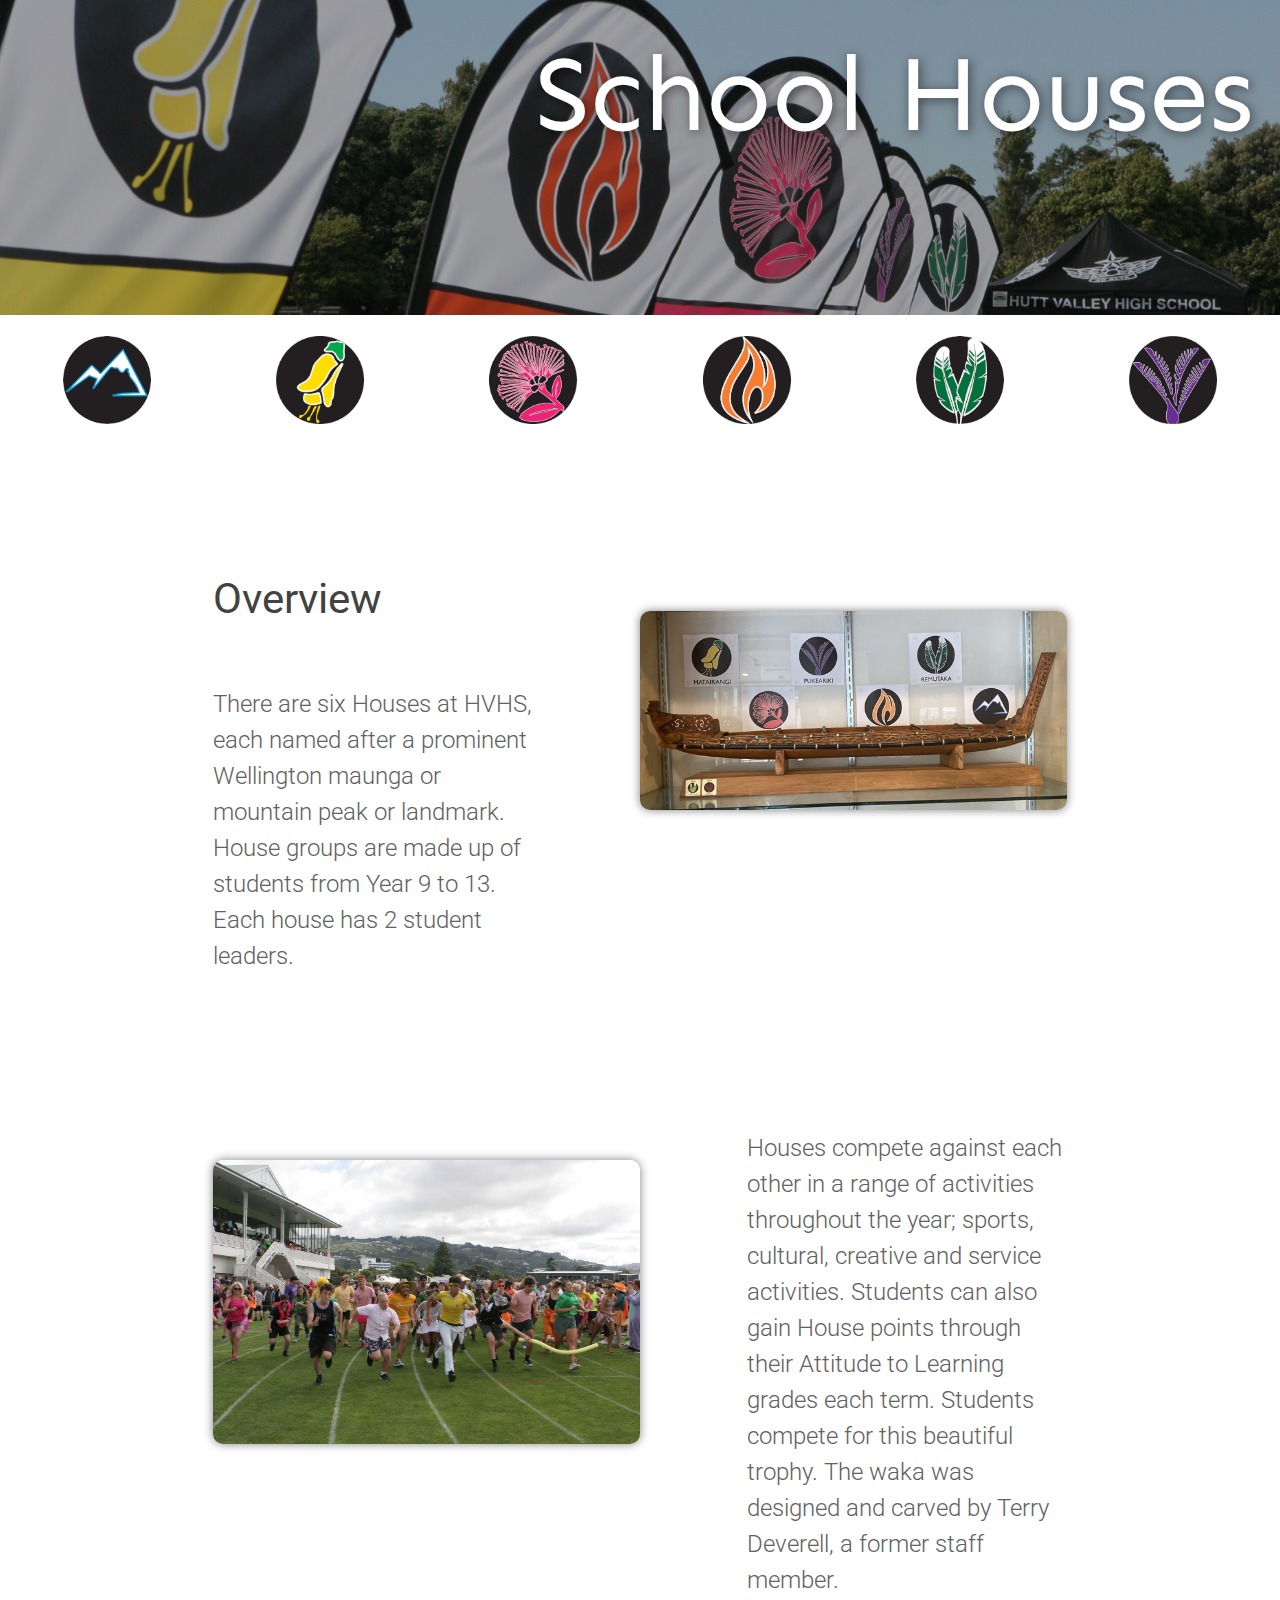
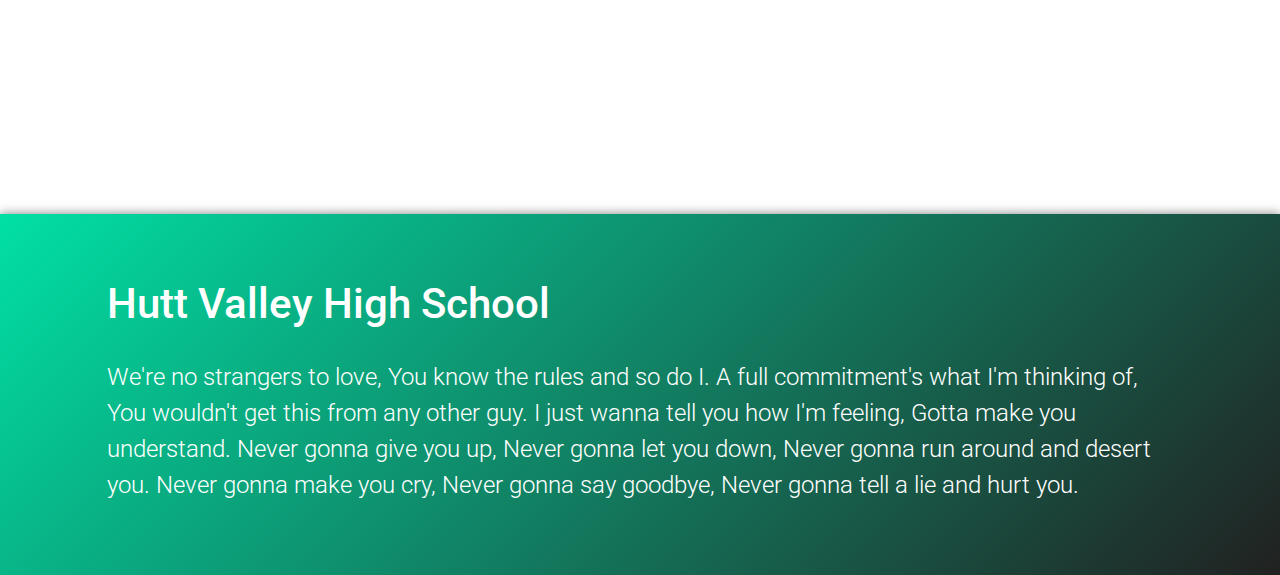
==== commit a25eabf5: "more minor fixes" ====
--- a/index.html
+++ b/index.html
@@ -18,7 +18,7 @@
     <div class="title">
       <h1>School Houses</h1>
     </div>
-<!----------------------------------------------------------------------------->
+<!-- ======================================================================= -->
     <div class="navbar w3-row">
       <div id="TARARUA" class="w3-col s4 m2 l2 naver">
         <button onclick="tarDispDrop()">
@@ -32,7 +32,7 @@
       </div>
       <div id="MATAIRANGI" class="w3-col s4 m2 l2 naver">
         <button onclick="matDispDrop()">
-          <img id ="MATAIRANGINOTSELECTED"
+          <img  id ="MATAIRANGINOTSELECTED"
                 src="images/matairangi-logo.png"
                 alt="matairangi">
           <img  id ="MATAIRANGISELECTED"
@@ -81,12 +81,12 @@
         </button>
       </div>
     </div>
-    <div id="TARDROP" class="drop">
+<!-- ======================================================================= -->
+    <div id="TARDROP" class="drop"> <!-- Column 1 -->
     	<div class="w3-row">
     		<div class="w3-col s1 m1 l1"><br></div>
     		<div class="w3-col s7 m8 l8">
 	    		<h1>Tararua</h1>
-	    		<br>
 	    		<p>We stand proud beneath the white of the snow capped mountain.</p>
 	    	</div>
 	    	<div class="w3-col s3 m2 l2">
@@ -94,14 +94,82 @@
 	    	</div>
 	    	<div class="w3-col s1 m1 l1"><br></div>
 	    </div>
-	</div>
-    </div>
-    <div id="MATDROP" class="drop"></div>
-    <div id="ORODROP" class="drop"></div>
-    <div id="PUKDROP" class="drop"></div>
-    <div id="REMDROP" class="drop"></div>
-    <div id="PUXDROP" class="drop"></div>
-<!----------------------------------------------------------------------------->
+		</div>
+    <div id="MATDROP" class="drop"> <!-- Column 2 -->
+			<div class="w3-row">
+    		<div class="w3-col s1 m1 l1"><br></div>
+    		<div class="w3-col s7 m8 l8">
+	    		<h1 class="matdrop">Matairangi</h1>
+	    		<p  class="matdrop">We wear the joyous yellow of the kowhai.</p>
+	    	</div>
+	    	<div class="w3-col s3 m2 l2">
+					<a href="matairangi.html">Learn More</a>
+	    	</div>
+	    	<div class="w3-col s1 m1 l1"><br></div>
+	    </div>
+    </div>
+    <div id="ORODROP" class="drop"> <!-- Column 3 -->
+    	<div class="w3-row">
+    		<div class="w3-col s1 m1 l1"><br></div>
+    		<div class="w3-col s7 m8 l8">
+	    		<h1>Orongorongo</h1>
+	    		<p>
+            We meet beneath the pink of the evening sky, bathing the pohutukawa
+            lined Orongorongo valley in its gentle light.
+          </p>
+	    	</div>
+	    	<div class="w3-col s3 m2 l2">
+					<a href="orongorongo.html">Learn More</a>
+	    	</div>
+	    	<div class="w3-col s1 m1 l1"><br></div>
+	    </div>
+	  </div>
+    <div id="PUKDROP" class="drop"> <!-- Column 4 -->
+    	<div class="w3-row">
+    		<div class="w3-col s1 m1 l1"><br></div> <!-- Left side whitespace -->
+    		<div class="w3-col s7 m8 l8">
+	    		<h1>Pukeatua</h1>
+	    		<p>We proudly wear the orange of the signal fire.</p>
+	    	</div>
+	    	<div class="w3-col s3 m2 l2">
+					<a href="pukeatua.html">Learn More</a>
+	    	</div>
+	    	<div class="w3-col s1 m1 l1"><br></div> <!-- Right side whitespace -->
+	    </div>
+    </div>
+    <div id="REMDROP" class="drop"> <!-- Column 5 -->
+    	<div class="w3-row">
+    		<div class="w3-col s1 m1 l1"><br></div> <!-- Left side whitespace -->
+    		<div class="w3-col s7 m8 l8">
+	    		<h1>Remutaka</h1>
+	    		<p>
+            We gather together beneath the cool shade of forest green and the
+            emblem of a chief’s feather.
+          </p>
+	    	</div>
+	    	<div class="w3-col s3 m2 l2">
+					<a href="remutaka.html">Learn More</a>
+	    	</div>
+	    	<div class="w3-col s1 m1 l1"><br></div> <!-- Right side whitespace -->
+	    </div>
+    </div>
+    <div id="PUXDROP" class="drop"> <!-- Column 6 -->
+    	<div class="w3-row">
+    		<div class="w3-col s1 m1 l1"><br></div> <!-- Left side whitespace -->
+    		<div class="w3-col s7 m8 l8">
+	    		<h1>Pukeariki</h1>
+	    		<p>
+            We are proud to assemble beneath the colour purple and the symbol of
+            the nikau.
+          </p>
+	    	</div>
+	    	<div class="w3-col s3 m2 l2">
+					<a href="pukeariki.html">Learn More</a>
+	    	</div>
+	    	<div class="w3-col s1 m1 l1"><br></div> <!-- Right side whitespace -->
+	    </div>
+    </div>
+<!-- ======================================================================= -->
     <div class="content w3-row"> <!-- Row 1 -->
       <div class="w3-col s0 m1 l2"> <!-- Left side whitespace -->
         <br>
@@ -149,7 +217,7 @@
         <br>
       </div>
     </div>
-<!----------------------------------------------------------------------------->
+<!-- ======================================================================= -->
     <div class="footer w3-row">
       <div class="w3-col s1 m1 l1">
         <br>
@@ -157,16 +225,20 @@
       <div class="w3-col s10 m10 l10">
         <h1>Hutt Valley High School</h1>
         <p>
-          Lorem ipsum dolor sit amet, consectetur adipiscing elit, sed do
-          eiusmod tempor incididunt ut labore et dolore magna aliqua. Ut enim ad
-          minim veniam, quis nostrud exercitation ullamco laboris nisi ut
-          aliquipex ea commodo consequat. Duis aute irure dolor in reprehenderit
-          involuptate velit esse cillum dolore eu fugiat nulla pariatur.
-          Excepteur sint occaecat cupidatat non proident, sunt in culpa qui
-          officia deserunt mollit anim id est laborum.
+          We're no strangers to love,
+          You know the rules and so do I.
+          A full commitment's what I'm thinking of,
+          You wouldn't get this from any other guy.
+          I just wanna tell you how I'm feeling,
+          Gotta make you understand.
+          Never gonna give you up,
+          Never gonna let you down,
+          Never gonna run around and desert you.
+          Never gonna make you cry,
+          Never gonna say goodbye,
+          Never gonna tell a lie and hurt you.
         </p>
       </div>
     </div>
   </body>
 </html>
-
--- a/style.css
+++ b/style.css
@@ -75,8 +75,8 @@
 
 /* Gradient background on hover */
 #TARARUA:hover {
-  background: linear-gradient(135deg, #009ce1, #004461);
-  box-shadow: 0px 0px 10px rgba(0, 0, 0, 0.5);
+  background:     linear-gradient(135deg, #009ce1, #004461);
+  box-shadow:     0px 0px 10px rgba(0, 0, 0, 0.5);
 }
 #MATAIRANGI:hover {
   background: linear-gradient(135deg, #ffe300, #BFA900);
@@ -102,9 +102,26 @@
 /******************************************************************************/
 
 .drop {
-  height:     20vh;
-  display:    none;
-  box-shadow: 0px 0px 10px rgba(0, 0, 0, 0.5);
+  height:        14vw;
+  display:       none;
+  box-shadow:    0px 0px 10px rgba(0, 0, 0, 0.5);
+  transition:    0.3s;
+}
+
+.drop h1 {
+	padding-top: 30px;
+	font-weight: 500;
+	font-size:   36px;
+	color: 			 white;
+  font-family: 'Roboto', sans-serif;
+}
+
+.drop p {
+	font-weight:   300;
+	font-size:     22px;
+	color: 			   white;
+  font-family:   'Roboto', sans-serif;
+  padding-right: 50px;
 }
 
 .drop a {
@@ -119,12 +136,15 @@
 	text-align:       center;
 	border-radius:    5px;
 	transition:       0.3s;
+	color:            black;
+	box-shadow:       0px 0px 10px rgba(0, 0, 0, 0.5);
 }
 
 .drop a:hover {
 	background-color: grey;
-	box-shadow: 0px 0px 10px rgba(0, 0, 0, 0.5);
-}	
+  border-radius:    10px;
+	box-shadow:       0px 0px 15px rgba(0, 0, 0, 0.75);
+}
 
 #TARDROP {background: linear-gradient(135deg, #009ce1, #004461);}
 #MATDROP {background: linear-gradient(135deg, #ffe300, #BFA900);}
@@ -133,6 +153,8 @@
 #REMDROP {background: linear-gradient(135deg, #00773a, #00381B);}
 #PUXDROP {background: linear-gradient(135deg, #760296, #440157);}
 
+.matdrop {color: black !important;}
+
 /******************************************************************************/
 
 .content {margin-top: 12vh;}
@@ -183,9 +205,24 @@
 /******************************************************************************/
 
 html[data-useragent*='Android'] .title h1 {
-  font-size:  16vw  !important;
-  padding:    0px   !important;
-  text-align: right !important;
+  font-size:     16vw  !important;
+  padding:       0px   !important;
+  padding-right: 5vw   !important;
+  text-align:    right !important;
+}
+
+html[data-platform='iPhone'] .title h1 {
+  font-size:     16vw  !important;
+  padding:       0px   !important;
+  padding-right: 5vw   !important;
+  text-align:    right !important;
+}
+
+/******************************************************************************/
+
+html[data-useragent*='Android'] .navbar img {
+  width:  28vw;
+  height: auto !important;
 }
 
 html[data-platform='iPhone'] .title h1 {
@@ -196,19 +233,6 @@
 
 /******************************************************************************/
 
-html[data-useragent*='Android'] .navbar img {
-  width:  28vw;
-  height: auto !important;
-}
-
-html[data-platform='iPhone'] .title h1 {
-  font-size:  16vw  !important;
-  padding:    0px   !important;
-  text-align: right !important;
-}
-
-/******************************************************************************/
-
 
 
 /******************************************************************************/
@@ -244,4 +268,3 @@
   margin-top:    0px;
   padding:       0px;
 }
-
